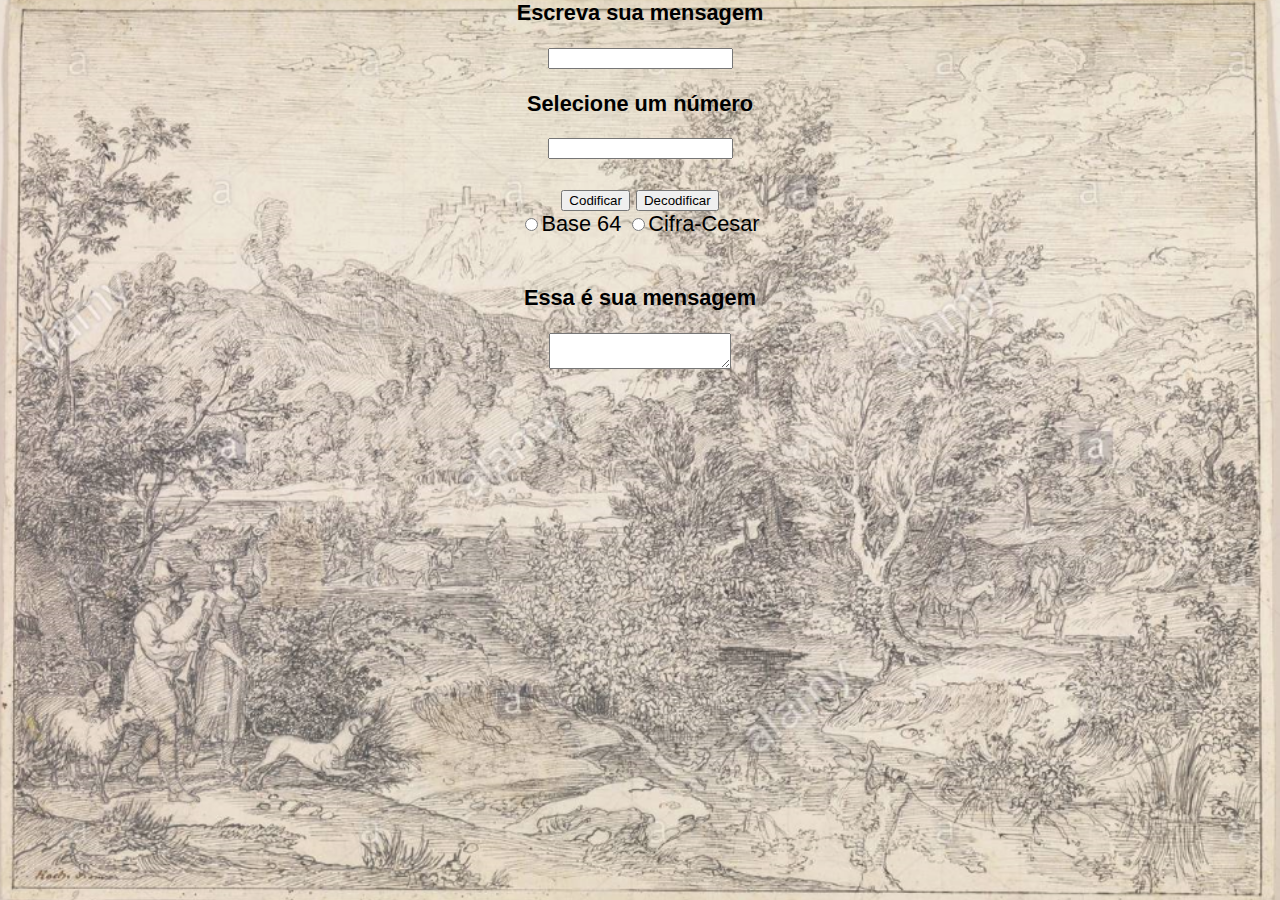
==== index.html @ 71921d7a "Rename doc.html to index.html" ====
<html>

<head>
    <meta charset="utf-8">
    <meta name="viewport" content="width=device-width">
    <link rel="stylesheet" href="style.css">
    <script src="projeto.js"></script>

    <title>Cifra-Cesar</title>

</head>

<body>

    <div>
        <p><strong>Escreva sua mensagem</strong> </p><input type="text" id="texto">
        <p><strong>Selecione um número </strong></p><input type="number" id="deslocamento">
    </div>

    <div>
        <br>
        <button class=button1 onclick="cifrar()">Codificar</button>
        <button class=button1 onclick="decifrar()">Decodificar</button>
    </div>
    <input type="radio" name="level" id="GCSE" value="GCSE" onclick="alert('Codificar Mensagem!');" />Base 64

    <input type="radio" name="level" id="GCSE" value="GCSE" onclick="alert('Decodificar Mensagem!');" />Cifra-Cesar

    <br></br>

    <div>
        <p><label for="textocifrado"><strong>Essa é sua mensagem</strong></label></p>
        <textarea id="textocifrado" name="Seu Texto"></textarea>




</body>

</html>
---- style.css ----
body {
                                                    font-size: 136%;
                                                    width: 100%;
                                                    top: 93%;
                                                    margin-bottom: 93;
                                                    text-align: center;
                                                    background-image: url("img/Cifras_7.png");
                                                    background-position: 25% 30%;
                                                    background-size: cover;
                                                    margin: 0;
                                                    font-family: Arial, Helvetica, sans-serif;
                                                }
                                                
                                                .roboto {
                                                    font-family: 'Roboto', sans-serif;
                                                    font-weight: 550;
                                                    color: black;
                                                }
                                                
                                                .w-50 {
                                                    width: 100%;
                                                    padding: 20px;
                                                    margin: 20px 20px;
                                                    left: 10px;
                                                    text-align: center;
                                                    justify-content: center;
                                                    border-radius: solid 5px color black;
                                                }
                                                
                                                .message-box {
                                                    height: 7.65vh;
                                                    margin: 1% 0 2% 0;
                                                    padding: 2%;
                                                    font-weight: normal;
                                                    font-size: 1.2rem;
                                                    border: 3px solid goldenrod;
                                                    border-radius: 10px;
                                                    outline: none;
                                                    resize: none;
                                                    overflow: hidden;
                                                }
                                                
                                                .btn-style {
                                                    margin: 1%;
                                                    padding: 1%;
                                                    color: gold;
                                                    border-radius: 7px;
                                                    cursor: pointer;
                                                    transition: 0.2s;
                                                    border-color: gold;
                                                }
                                                
                                                .btn-style:focus {
                                                    background-color: gold;
                                                    color: black;
                                                }
                                                
                                                .btn-style:disabled {
                                                    background-color: rgb(65, 66, 66);
                                                    cursor: no-drop;
                                                }
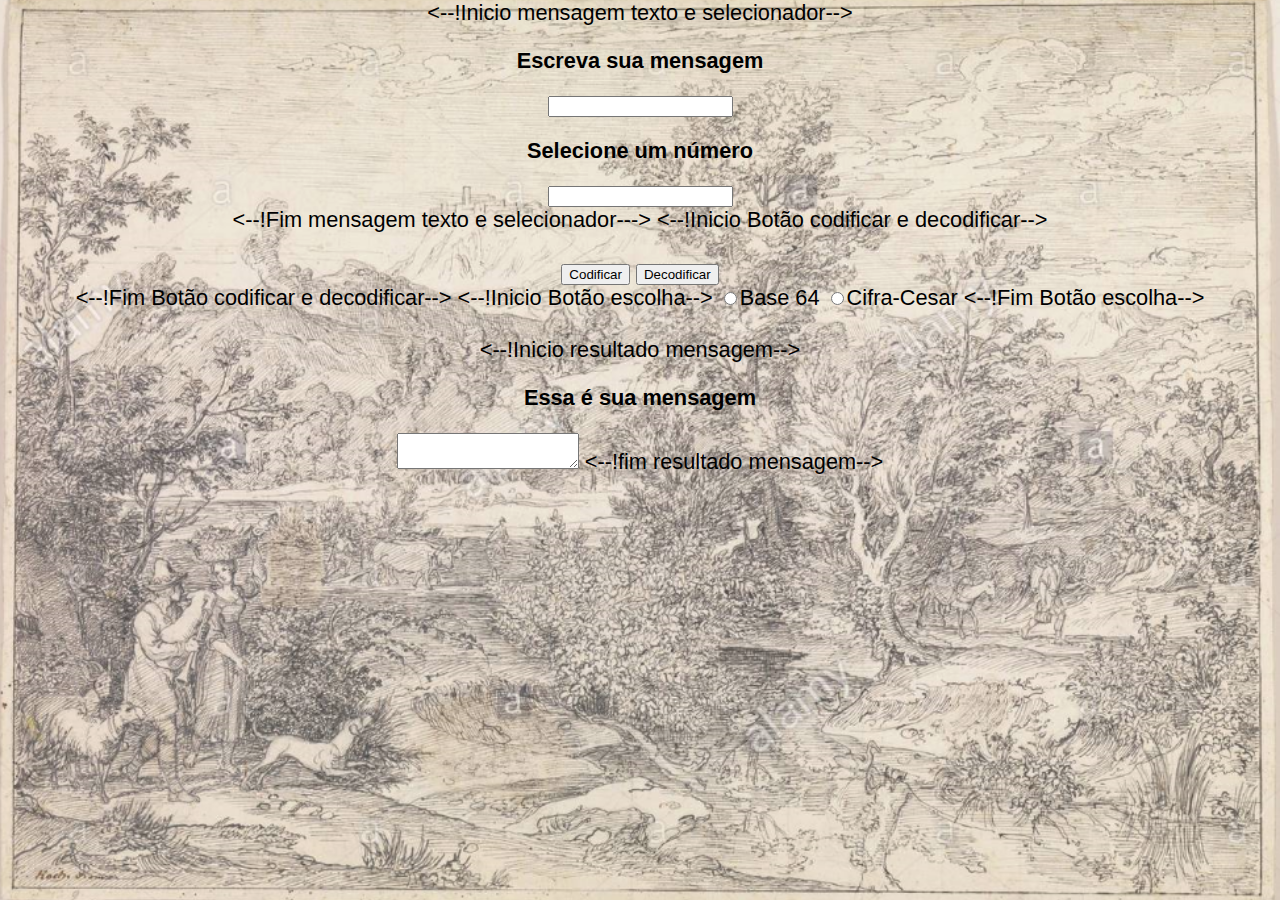
==== commit f8b49dce: "Update index.html" ====
--- a/index.html
+++ b/index.html
@@ -11,28 +11,38 @@
 </head>
 
 <body>
-
+<--!Inicio mensagem texto e selecionador-->
     <div>
         <p><strong>Escreva sua mensagem</strong> </p><input type="text" id="texto">
         <p><strong>Selecione um número </strong></p><input type="number" id="deslocamento">
     </div>
-
+    <--!Fim mensagem texto  e selecionador--->
+    
+   <--!Inicio Botão codificar e decodificar-->
     <div>
         <br>
         <button class=button1 onclick="cifrar()">Codificar</button>
         <button class=button1 onclick="decifrar()">Decodificar</button>
     </div>
+    
+    <--!Fim Botão codificar e decodificar-->
+        
+        
+    <--!Inicio Botão escolha-->
+        
     <input type="radio" name="level" id="GCSE" value="GCSE" onclick="alert('Codificar Mensagem!');" />Base 64
 
-    <input type="radio" name="level" id="GCSE" value="GCSE" onclick="alert('Decodificar Mensagem!');" />Cifra-Cesar
-
+   <input type="radio" name="level" id="GCSE" value="GCSE" onclick="alert('Decodificar Mensagem!');" />Cifra-Cesar
+   <--!Fim Botão  escolha-->
     <br></br>
 
+    <--!Inicio resultado mensagem-->
     <div>
-        <p><label for="textocifrado"><strong>Essa é sua mensagem</strong></label></p>
-        <textarea id="textocifrado" name="Seu Texto"></textarea>
+      <p><label for="textocifrado"><strong>Essa é sua mensagem</strong></label></p>
+      <textarea id="textocifrado" name="Seu Texto"></textarea>
+     <--!fim resultado mensagem-->
 
-
+    </div>
 
 
 </body>
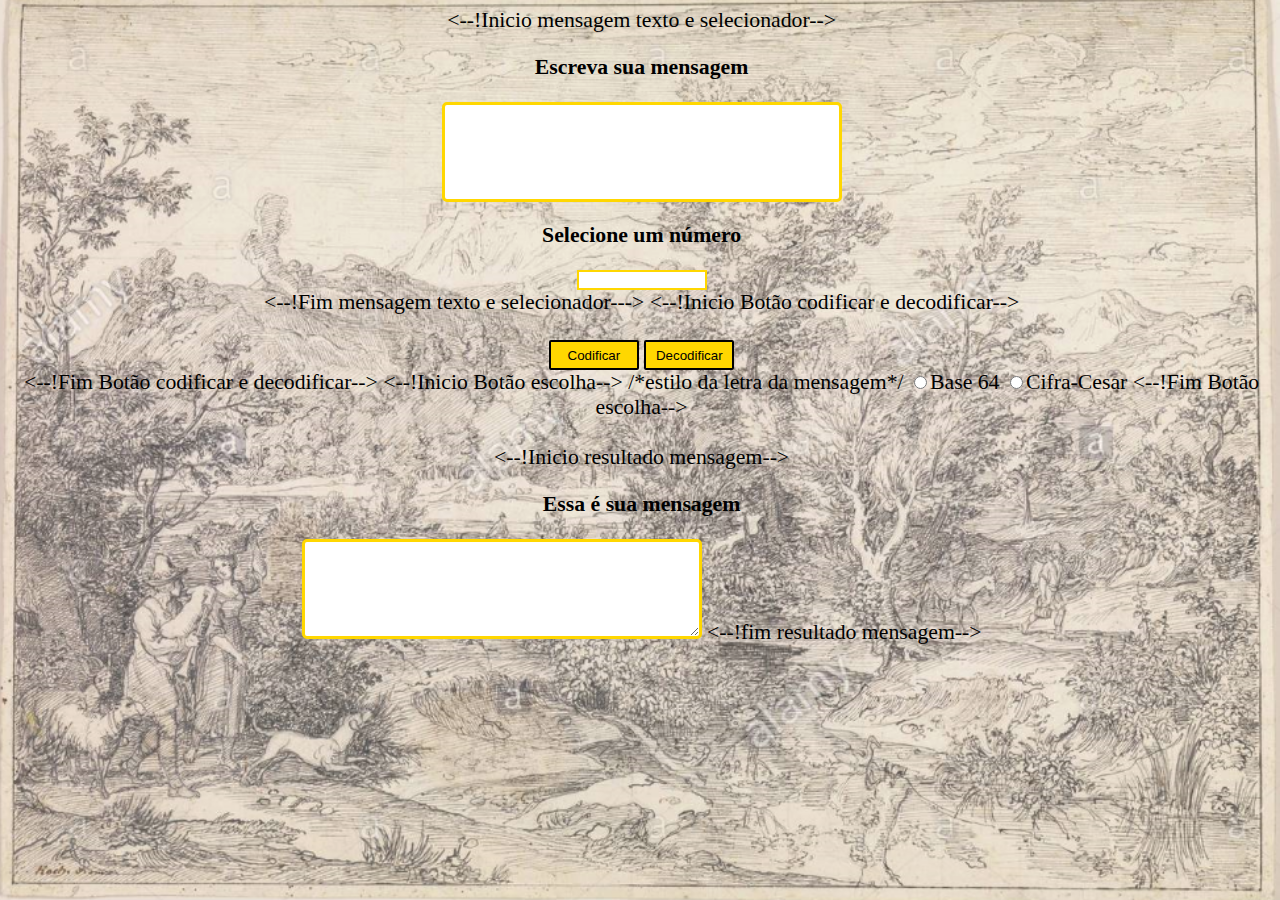
==== commit 039f3cb3: "Update index.html" ====
--- a/index.html
+++ b/index.html
@@ -6,7 +6,7 @@
     <link rel="stylesheet" href="style.css">
     <script src="projeto.js"></script>
 
-    <title>Cifra-Cesar</title>
+    <title>Mensagens_Ocultas</title>
 
 </head>
 
@@ -29,7 +29,7 @@
         
         
     <--!Inicio Botão escolha-->
-        
+        /*estilo da letra da mensagem*/
     <input type="radio" name="level" id="GCSE" value="GCSE" onclick="alert('Codificar Mensagem!');" />Base 64
 
    <input type="radio" name="level" id="GCSE" value="GCSE" onclick="alert('Decodificar Mensagem!');" />Cifra-Cesar
--- a/style.css
+++ b/style.css
@@ -1,61 +1,54 @@
-                                                body {
-                                                    font-size: 136%;
-                                                    width: 100%;
-                                                    top: 93%;
-                                                    margin-bottom: 93;
-                                                    text-align: center;
-                                                    background-image: url("img/Cifras_7.png");
-                                                    background-position: 25% 30%;
-                                                    background-size: cover;
-                                                    margin: 0;
-                                                    font-family: Arial, Helvetica, sans-serif;
-                                                }
-                                                
-                                                .roboto {
-                                                    font-family: 'Roboto', sans-serif;
-                                                    font-weight: 550;
-                                                    color: black;
-                                                }
-                                                
-                                                .w-50 {
-                                                    width: 100%;
-                                                    padding: 20px;
-                                                    margin: 20px 20px;
-                                                    left: 10px;
-                                                    text-align: center;
-                                                    justify-content: center;
-                                                    border-radius: solid 5px color black;
-                                                }
-                                                
-                                                .message-box {
-                                                    height: 7.65vh;
-                                                    margin: 1% 0 2% 0;
-                                                    padding: 2%;
-                                                    font-weight: normal;
-                                                    font-size: 1.2rem;
-                                                    border: 3px solid goldenrod;
-                                                    border-radius: 10px;
-                                                    outline: none;
-                                                    resize: none;
-                                                    overflow: hidden;
-                                                }
-                                                
-                                                .btn-style {
-                                                    margin: 1%;
-                                                    padding: 1%;
-                                                    color: gold;
-                                                    border-radius: 7px;
-                                                    cursor: pointer;
-                                                    transition: 0.2s;
-                                                    border-color: gold;
-                                                }
-                                                
-                                                .btn-style:focus {
-                                                    background-color: gold;
-                                                    color: black;
-                                                }
-                                                
-                                                .btn-style:disabled {
-                                                    background-color: rgb(65, 66, 66);
-                                                    cursor: no-drop;
-                                                }+/*estilo da imagem*/
+body {
+    background: url('img/Cifras_7.png') no-repeat center center;
+    position: absolute;
+    background-repeat: no-repeat;
+    background-size: cover;
+    text-align: center;
+    font-size: 136%;
+    width: 99%;
+    top: auto;
+    margin-bottom: 120;
+}
+/*  fim estilo da imagem8*/
+
+
+/*estilo da letra da mensagem*/
+#texto {
+    font: 18px Arial, Sans-serif;
+    text-align: center;
+    width: 400px;
+    height: 100px;
+    border: 3px solid gold;
+    border-radius: 5px;
+}
+/*estilo da letra da mensagem*/
+
+
+/*estilo da seleção de encrementação*/
+#deslocamento {
+    text-align: center;
+    width: 130px;
+    height: 20px;
+    border: 2px solid gold;
+}
+/*  fim estilo da seleção de encrementação*/
+
+/*estilo da letra da mensagem*/
+#textocifrado {
+    text-align: center;
+    font: 28px Arial, Sans-serif;
+    line-height: 50px;
+    width: 400px;
+    height: 100px;
+    border: 3px solid gold;
+    border-radius: 5px;
+}
+/*estilo  botão*/
+.button1 {
+    background-color: gold;
+    border-radius: 2px;
+    width: 90px;
+    height: 30px;
+    border: 2px solid black;
+}
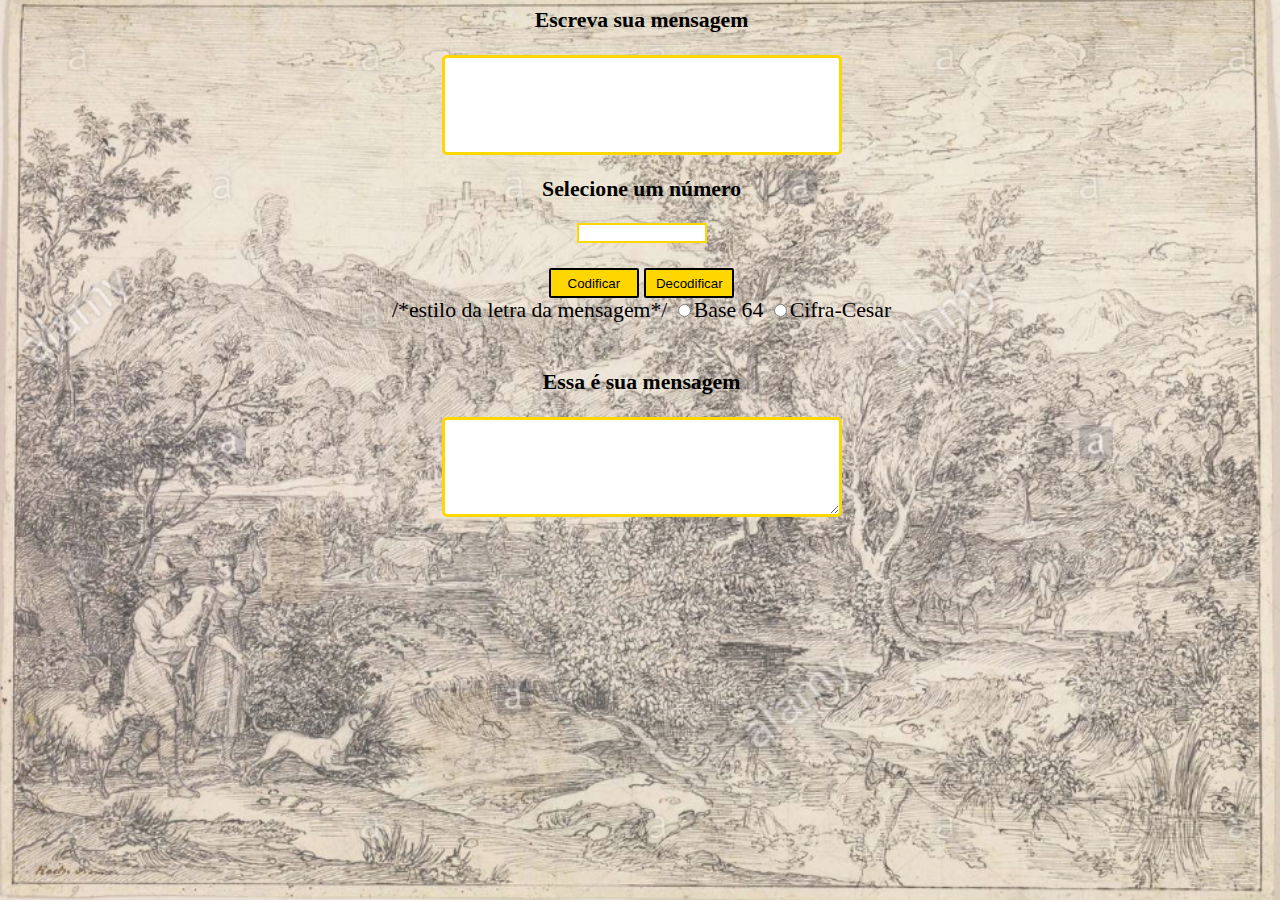
==== commit 9d02f148: "Update index.html" ====
--- a/index.html
+++ b/index.html
@@ -11,36 +11,36 @@
 </head>
 
 <body>
-<--!Inicio mensagem texto e selecionador-->
+<!--Inicio mensagem texto e selecionador-->
     <div>
         <p><strong>Escreva sua mensagem</strong> </p><input type="text" id="texto">
         <p><strong>Selecione um número </strong></p><input type="number" id="deslocamento">
     </div>
-    <--!Fim mensagem texto  e selecionador--->
+    <!--Fim mensagem texto  e selecionador--->
     
-   <--!Inicio Botão codificar e decodificar-->
+   <!--Inicio Botão codificar e decodificar-->
     <div>
         <br>
         <button class=button1 onclick="cifrar()">Codificar</button>
         <button class=button1 onclick="decifrar()">Decodificar</button>
     </div>
     
-    <--!Fim Botão codificar e decodificar-->
+    <!--Fim Botão codificar e decodificar-->
         
         
-    <--!Inicio Botão escolha-->
+    <!--Inicio Botão escolha-->
         /*estilo da letra da mensagem*/
     <input type="radio" name="level" id="GCSE" value="GCSE" onclick="alert('Codificar Mensagem!');" />Base 64
 
    <input type="radio" name="level" id="GCSE" value="GCSE" onclick="alert('Decodificar Mensagem!');" />Cifra-Cesar
-   <--!Fim Botão  escolha-->
+   <!--Fim Botão  escolha-->
     <br></br>
 
-    <--!Inicio resultado mensagem-->
+    <!--Inicio resultado mensagem-->
     <div>
       <p><label for="textocifrado"><strong>Essa é sua mensagem</strong></label></p>
       <textarea id="textocifrado" name="Seu Texto"></textarea>
-     <--!fim resultado mensagem-->
+     <!--fim resultado mensagem-->
 
     </div>
 
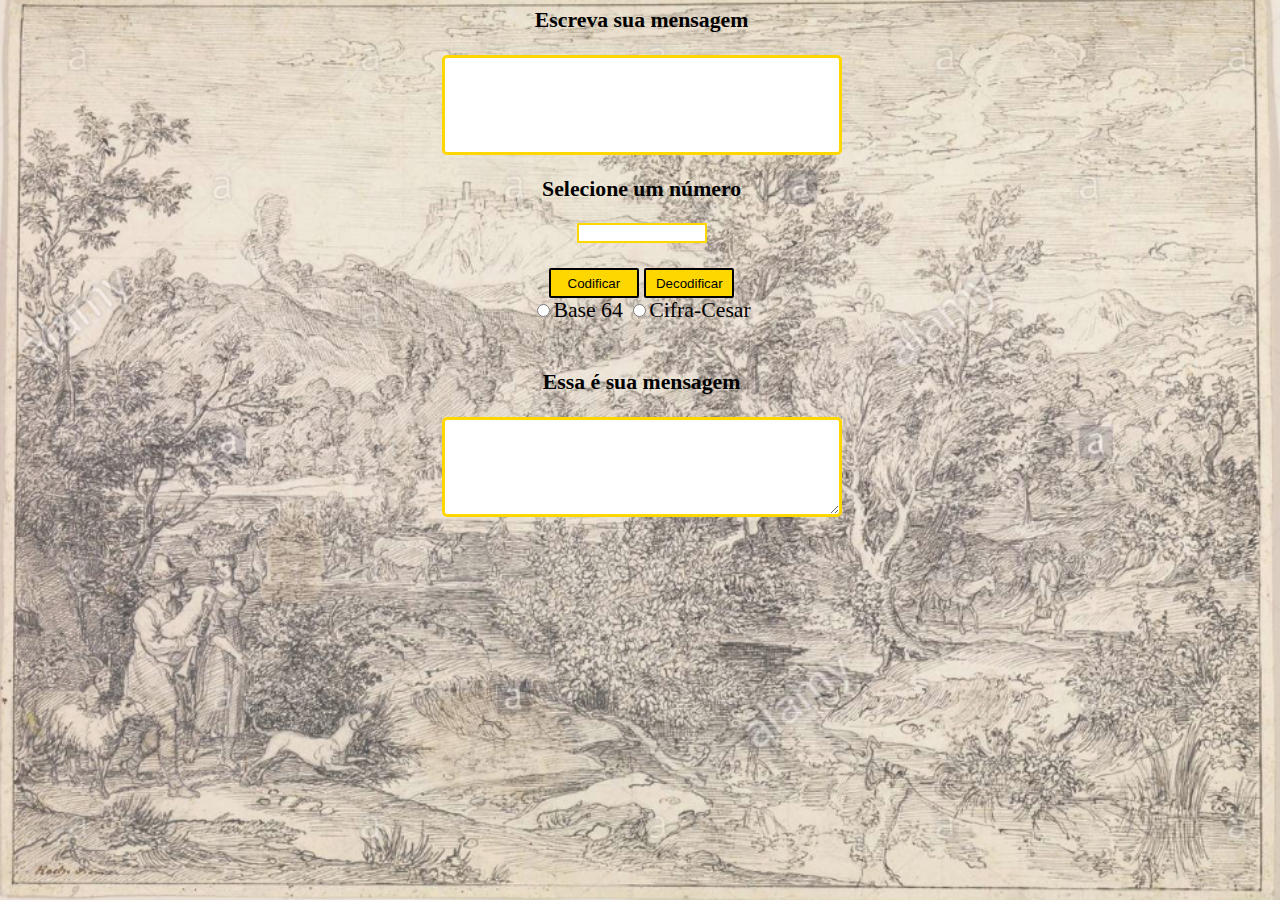
==== commit 34942d44: "Update index.html" ====
--- a/index.html
+++ b/index.html
@@ -29,7 +29,7 @@
         
         
     <!--Inicio Botão escolha-->
-        /*estilo da letra da mensagem*/
+       
     <input type="radio" name="level" id="GCSE" value="GCSE" onclick="alert('Codificar Mensagem!');" />Base 64
 
    <input type="radio" name="level" id="GCSE" value="GCSE" onclick="alert('Decodificar Mensagem!');" />Cifra-Cesar
--- a/style.css
+++ b/style.css
@@ -10,10 +10,10 @@
     top: auto;
     margin-bottom: 120;
 }
-/*  fim estilo da imagem8*/
+/*  fim estilo da imagem*/
 
 
-/*estilo da letra da mensagem*/
+
 #texto {
     font: 18px Arial, Sans-serif;
     text-align: center;
@@ -22,7 +22,7 @@
     border: 3px solid gold;
     border-radius: 5px;
 }
-/*estilo da letra da mensagem*/
+
 
 
 /*estilo da seleção de encrementação*/
